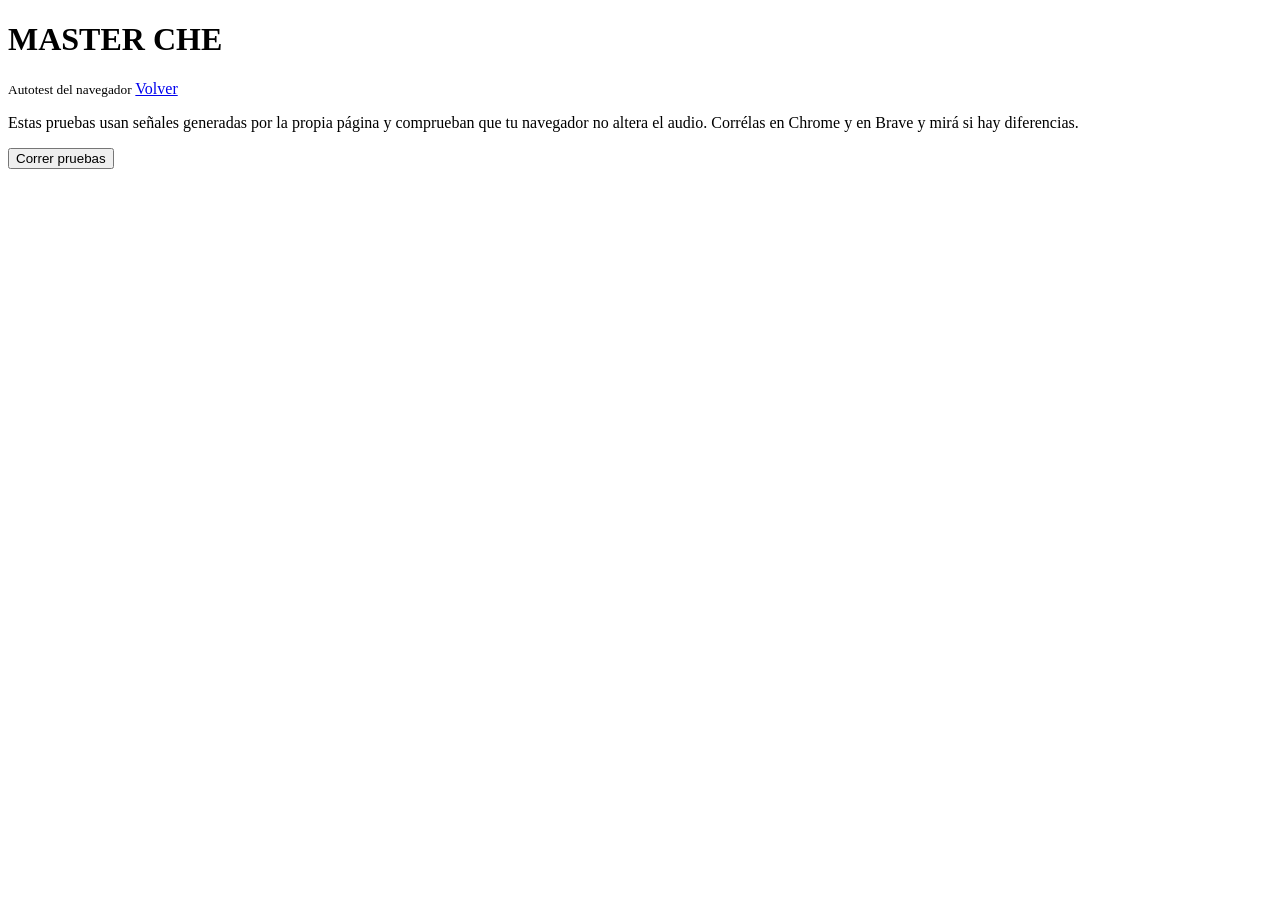
==== selftest.html @ 067203c5 "Add files via upload" ====
<!doctype html>
<html lang="es">
<head>
<meta charset="utf-8">
<meta name="viewport" content="width=device-width,initial-scale=1">
<title>MASTER CHE: autotest</title>
<link rel="stylesheet" href="css/style.css">
</head>
<body>
<header>
  <h1>MASTER CHE</h1>
  <small>Autotest del navegador</small>
  <a href="index.html">Volver</a>
</header>
<main>
  <p>Estas pruebas usan señales generadas por la propia página y comprueban que tu navegador no altera el audio. Corrélas en Chrome y en Brave y mirá si hay diferencias.</p>
  <button id="run" type="button">Correr pruebas</button>
  <ul id="out"></ul>
</main>
<script type="module" src="js/selftest.js"></script>
</body>
</html>
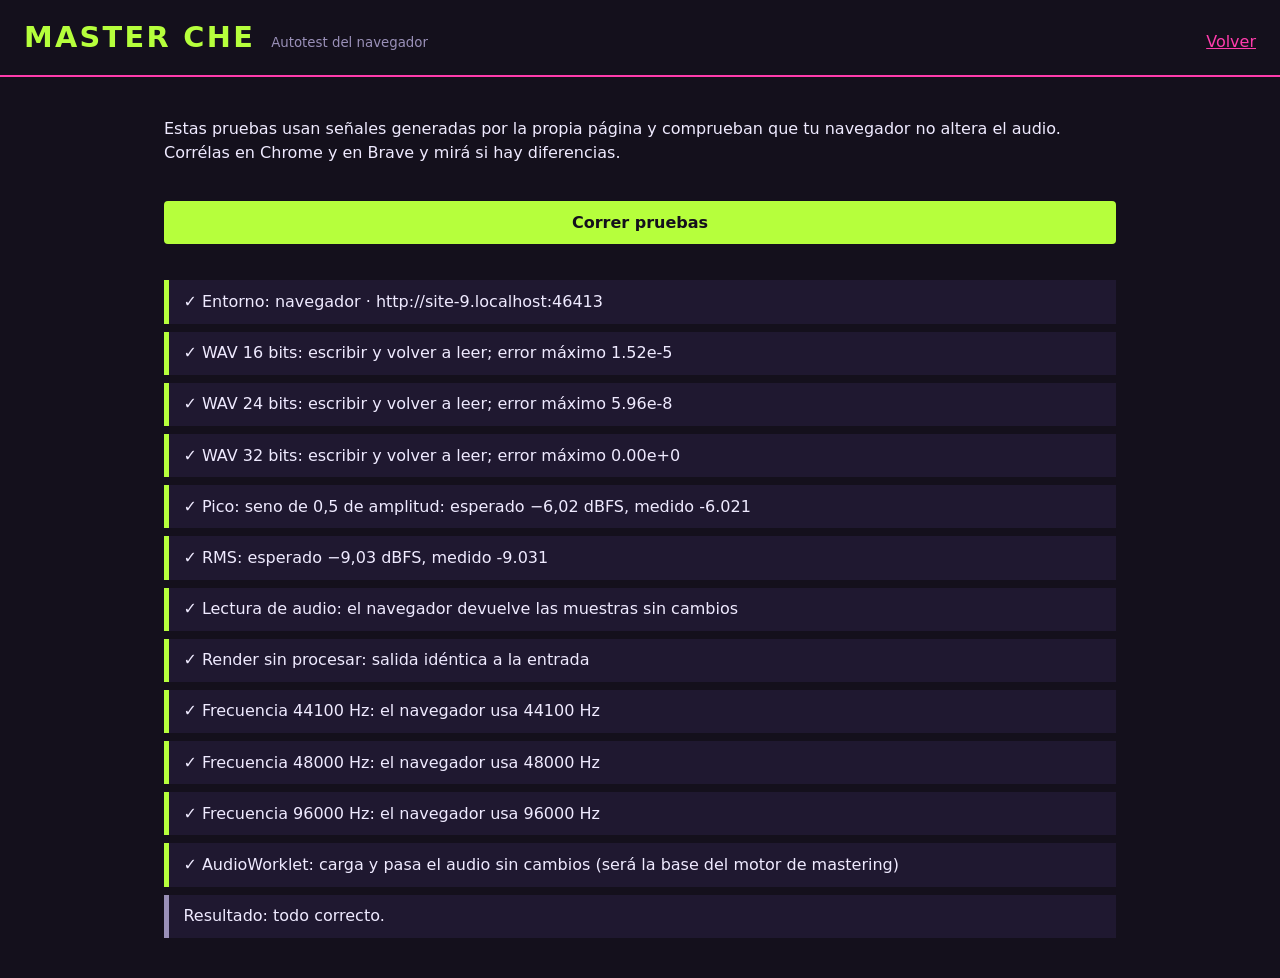
==== commit 333bfa14: "Add files via upload" ====
--- a/selftest.html
+++ b/selftest.html
@@ -4,7 +4,7 @@
 <meta charset="utf-8">
 <meta name="viewport" content="width=device-width,initial-scale=1">
 <title>MASTER CHE: autotest</title>
-<link rel="stylesheet" href="css/style.css">
+<link rel="stylesheet" href="style.css">
 </head>
 <body>
 <header>
@@ -17,6 +17,6 @@
   <button id="run" type="button">Correr pruebas</button>
   <ul id="out"></ul>
 </main>
-<script type="module" src="js/selftest.js"></script>
+<script type="module" src="selftest.js"></script>
 </body>
 </html>
--- a/style.css
+++ b/style.css
@@ -0,0 +1,26 @@
+:root {
+  --bg: #14101c; --bg2: #1f1830; --fg: #efeaff; --muted: #9a90b8;
+  --accent: #b6ff3c; --accent2: #ff3cac; --bad: #ff5a5a; --warn: #ffc83c;
+  --font: system-ui, "Segoe UI", sans-serif;
+}
+* { box-sizing: border-box; }
+body { margin: 0; background: var(--bg); color: var(--fg); font: 16px/1.5 var(--font); }
+header { display: flex; gap: 1rem; align-items: baseline; padding: 1rem 1.5rem; border-bottom: 2px solid var(--accent2); }
+h1 { margin: 0; font-size: 1.8rem; letter-spacing: .08em; color: var(--accent); }
+header small { color: var(--muted); flex: 1; }
+a { color: var(--accent2); }
+main { max-width: 1000px; margin: 0 auto; padding: 1.5rem; display: grid; gap: 1.25rem; }
+.btn, button { background: var(--accent); color: #14101c; border: 0; padding: .6rem 1.1rem; font: inherit; font-weight: 700; cursor: pointer; border-radius: 4px; }
+.btn:focus-within, button:focus-visible { outline: 3px solid var(--accent2); outline-offset: 2px; }
+#name, #time { color: var(--muted); margin-left: .75rem; }
+#wavebox { position: relative; margin: 1rem 0; cursor: pointer; }
+#wave { width: 100%; height: 180px; display: block; border-radius: 4px; }
+#head { position: absolute; top: 0; bottom: 0; width: 2px; background: var(--accent2); left: 0; pointer-events: none; }
+dl { display: grid; grid-template-columns: max-content 1fr; gap: .3rem 1.25rem; margin: 0; }
+dt { color: var(--muted); } dd { margin: 0; font-variant-numeric: tabular-nums; }
+details { background: var(--bg2); padding: .75rem 1rem; border-radius: 4px; color: var(--muted); }
+#drop.over { outline: 3px dashed var(--accent); }
+ul#out { list-style: none; padding: 0; display: grid; gap: .5rem; }
+#out li { background: var(--bg2); padding: .6rem .9rem; border-left: 5px solid var(--muted); }
+#out .ok { border-color: var(--accent); } #out .bad { border-color: var(--bad); } #out .warn { border-color: var(--warn); }
+@media (prefers-reduced-motion: reduce) { * { transition: none !important; } }
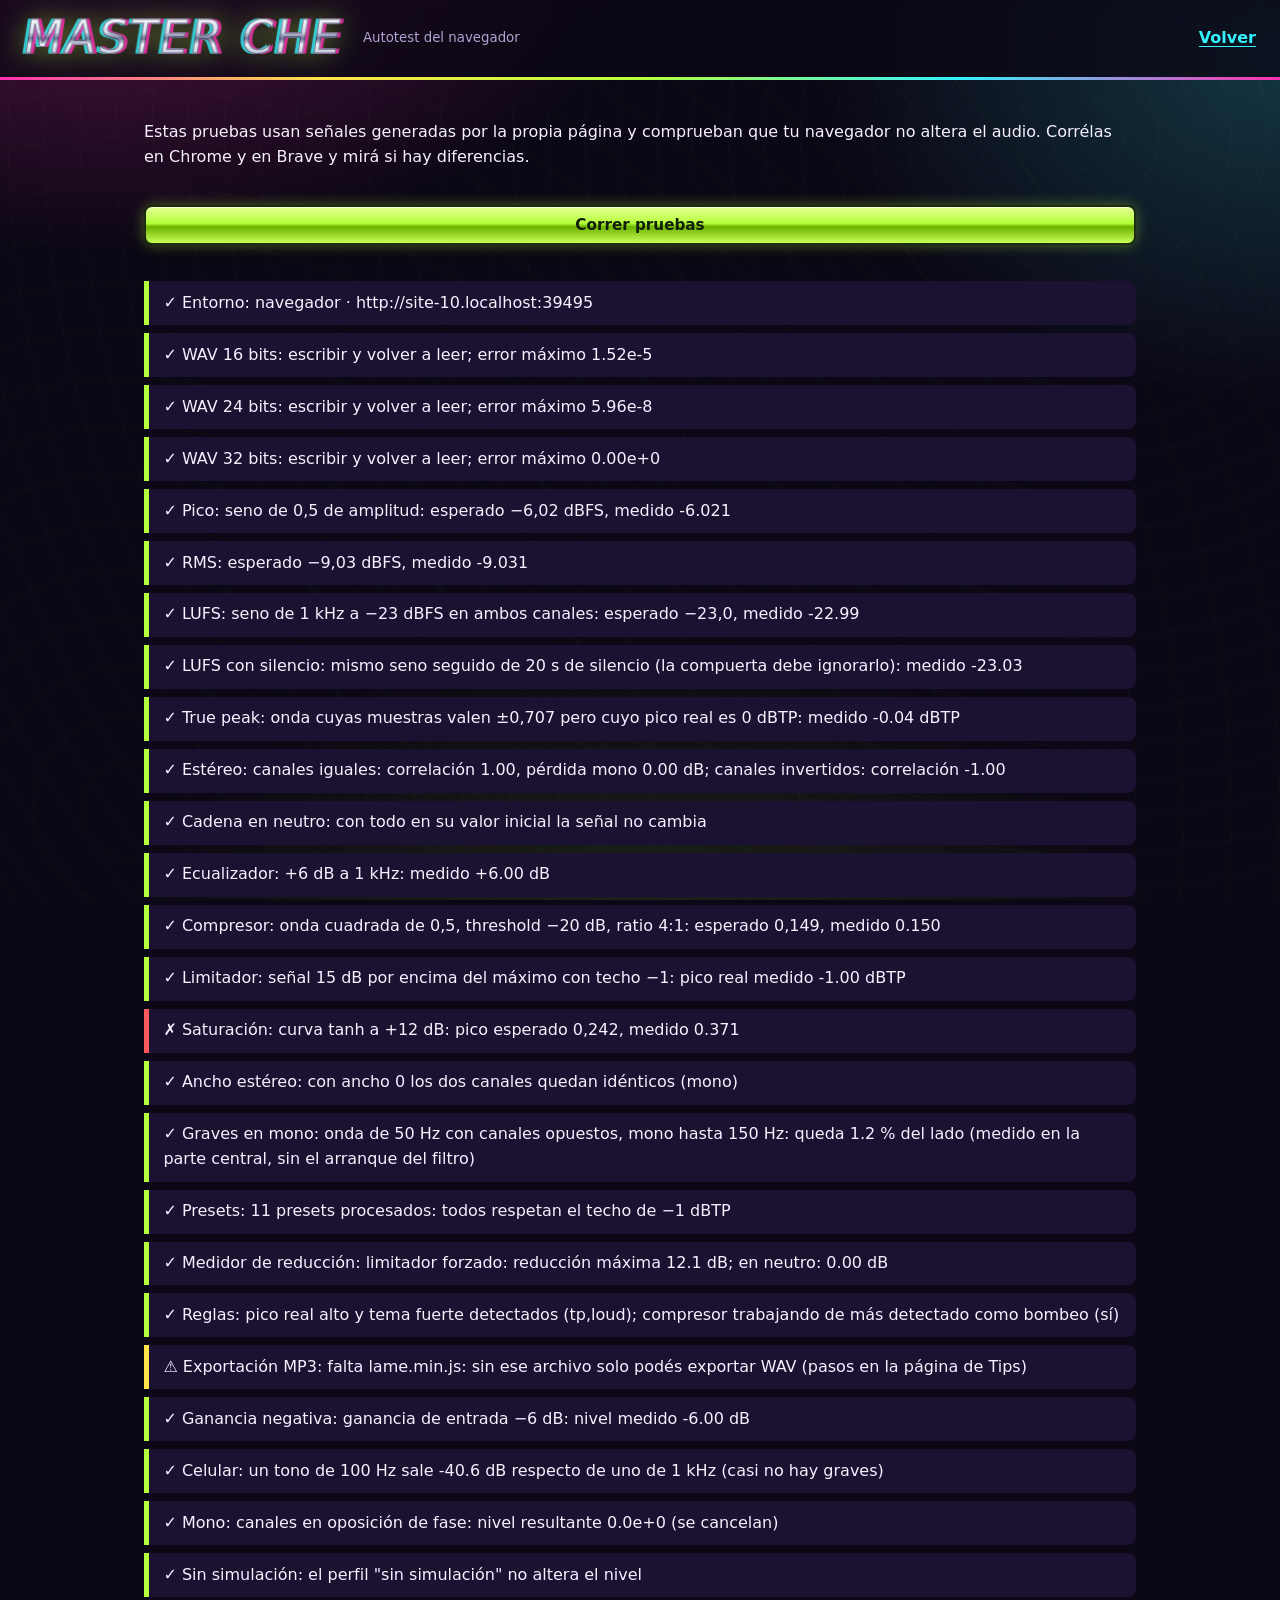
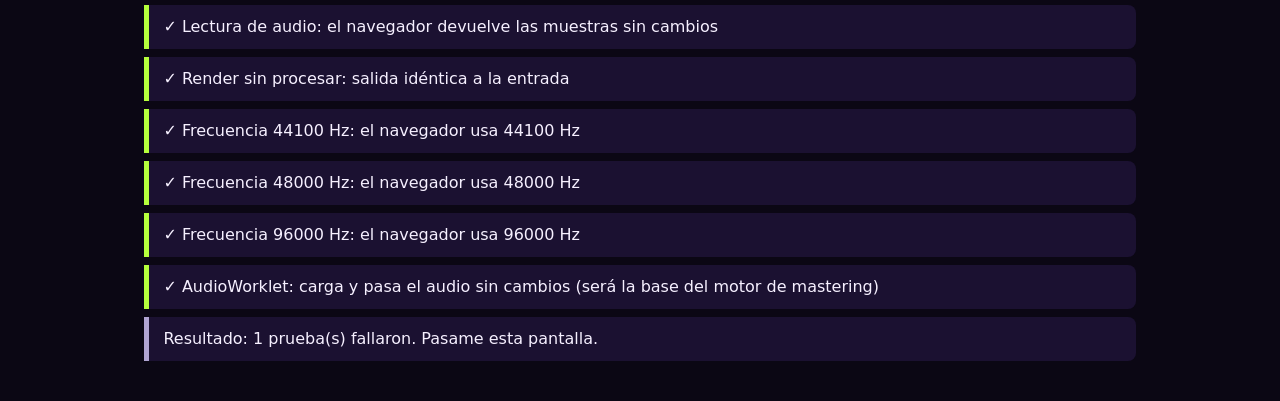
==== commit 5eb78377: "Add files via upload" ====
--- a/selftest.html
+++ b/selftest.html
@@ -6,7 +6,7 @@
 <title>MASTER CHE: autotest</title>
 <link rel="stylesheet" href="style.css">
 </head>
-<body>
+<body data-mode="adv">
 <header>
   <h1>MASTER CHE</h1>
   <small>Autotest del navegador</small>
--- a/style.css
+++ b/style.css
@@ -1,26 +1,89 @@
+/* MASTER CHE: tema ácido-cromado-psicodélico. La estética vive en las variables y en este archivo; no toca la lógica. */
 :root {
-  --bg: #14101c; --bg2: #1f1830; --fg: #efeaff; --muted: #9a90b8;
-  --accent: #b6ff3c; --accent2: #ff3cac; --bad: #ff5a5a; --warn: #ffc83c;
-  --font: system-ui, "Segoe UI", sans-serif;
+  --bg: #0b0714; --bg2: #1b1131; --panel: rgba(24, 14, 44, .9); --fg: #f6f0ff; --muted: #b0a4d2;
+  --accent: #b6ff3c; --accent2: #ff2fb3; --cyan: #35f2ff; --gold: #ffe14a; --bad: #ff5a5a; --warn: #ffe14a;
+  --display: "Arial Black", Impact, "Segoe UI Black", system-ui, sans-serif; --font: "Segoe UI", system-ui, sans-serif;
+  --chrome: linear-gradient(180deg, #ffffff 0%, #d4dbec 36%, #6d7592 50%, #eef1fa 64%, #9ba4c0 100%);
 }
 * { box-sizing: border-box; }
-body { margin: 0; background: var(--bg); color: var(--fg); font: 16px/1.5 var(--font); }
-header { display: flex; gap: 1rem; align-items: baseline; padding: 1rem 1.5rem; border-bottom: 2px solid var(--accent2); }
-h1 { margin: 0; font-size: 1.8rem; letter-spacing: .08em; color: var(--accent); }
-header small { color: var(--muted); flex: 1; }
-a { color: var(--accent2); }
-main { max-width: 1000px; margin: 0 auto; padding: 1.5rem; display: grid; gap: 1.25rem; }
-.btn, button { background: var(--accent); color: #14101c; border: 0; padding: .6rem 1.1rem; font: inherit; font-weight: 700; cursor: pointer; border-radius: 4px; }
-.btn:focus-within, button:focus-visible { outline: 3px solid var(--accent2); outline-offset: 2px; }
+body {
+  margin: 0; color: var(--fg); font: 16px/1.55 var(--font); min-height: 100vh; background-color: var(--bg);
+  background-image: radial-gradient(900px 520px at 8% -8%, rgba(255, 47, 179, .30), transparent 62%), radial-gradient(800px 600px at 100% 6%, rgba(53, 242, 255, .20), transparent 58%), radial-gradient(900px 700px at 50% 118%, rgba(182, 255, 60, .16), transparent 62%);
+  background-attachment: fixed;
+}
+body::before { /* ondas concéntricas muy tenues */
+  content: ""; position: fixed; inset: 0; pointer-events: none; opacity: .5; z-index: 0;
+  background: repeating-radial-gradient(circle at 85% 15%, transparent 0 34px, rgba(255, 255, 255, .035) 35px 36px), repeating-radial-gradient(circle at 10% 90%, transparent 0 46px, rgba(182, 255, 60, .04) 47px 48px);
+}
+header, main { position: relative; z-index: 1; }
+header { display: flex; flex-wrap: wrap; gap: .5rem 1.25rem; align-items: center; padding: 1rem 1.5rem; border-bottom: 3px solid transparent; border-image: linear-gradient(90deg, var(--accent2), var(--gold), var(--accent), var(--cyan), var(--accent2)) 1; background: rgba(11, 7, 20, .75); backdrop-filter: blur(6px); }
+header small { color: var(--muted); flex: 1; min-width: 12rem; }
+header a { font-weight: 700; }
+h1 {
+  margin: 0; font: 400 clamp(1.9rem, 4vw, 2.8rem)/1 var(--display); letter-spacing: .06em; transform: skewX(-9deg); text-transform: uppercase;
+  background: var(--chrome); -webkit-background-clip: text; background-clip: text; color: transparent; -webkit-text-stroke: 1px rgba(20, 10, 40, .5);
+  filter: drop-shadow(3px 0 0 rgba(255, 47, 179, .8)) drop-shadow(-3px 0 0 rgba(53, 242, 255, .8)) drop-shadow(0 0 14px rgba(182, 255, 60, .45));
+}
+a { color: var(--cyan); text-underline-offset: 3px; } a:hover { color: var(--accent); }
+main { max-width: 1040px; margin: 0 auto; padding: 1.5rem; display: grid; gap: 1.25rem; }
+main > section, main > details, #drop > section {
+  background: var(--panel); border: 1px solid rgba(255, 255, 255, .1); border-radius: 12px; padding: 1rem 1.25rem;
+  box-shadow: 0 0 0 1px rgba(255, 47, 179, .18), 0 12px 40px rgba(0, 0, 0, .45);
+}
+main > section[hidden] { display: none; }
+h2 { margin: .4rem 0 .6rem; font: 400 1.7rem/1.1 var(--display); text-transform: uppercase; letter-spacing: .04em; transform: skewX(-6deg); background: linear-gradient(90deg, var(--accent), var(--cyan) 60%, var(--accent2)); -webkit-background-clip: text; background-clip: text; color: transparent; }
+h2::before { content: "✦ "; -webkit-text-fill-color: var(--accent2); }
+h3 { margin: 1.1rem 0 .4rem; font-size: 1rem; letter-spacing: .06em; text-transform: uppercase; color: var(--accent2); display: flex; align-items: center; gap: .6rem; }
+h3::after { content: ""; flex: 1; height: 1px; background: linear-gradient(90deg, var(--accent2), transparent); }
+.btn, button {
+  background: linear-gradient(180deg, #e4ff93 0%, var(--accent) 45%, #6db300 55%, #c8ff5a 100%); color: #11200a; border: 2px solid #1c2d0c; padding: .55rem 1.1rem; font: 800 .95rem var(--font); cursor: pointer; border-radius: 8px;
+  box-shadow: 0 0 14px rgba(182, 255, 60, .35), inset 0 1px 0 rgba(255, 255, 255, .6); transition: transform .08s, box-shadow .15s;
+}
+.btn:hover, button:hover:not(:disabled) { transform: translateY(-1px); box-shadow: 0 0 22px rgba(182, 255, 60, .6), inset 0 1px 0 rgba(255, 255, 255, .6); }
+button.sec { color: var(--fg); background: linear-gradient(var(--bg2), var(--bg2)) padding-box, linear-gradient(90deg, var(--accent2), var(--cyan)) border-box; border: 2px solid transparent; box-shadow: none; font-weight: 700; }
+button.sec:hover:not(:disabled) { box-shadow: 0 0 16px rgba(53, 242, 255, .45); }
+button:disabled { opacity: .5; cursor: not-allowed; }
+.btn:focus-within, button:focus-visible, select:focus-visible, input:focus-visible, a:focus-visible, summary:focus-visible { outline: 3px solid var(--cyan); outline-offset: 2px; }
 #name, #time { color: var(--muted); margin-left: .75rem; }
-#wavebox { position: relative; margin: 1rem 0; cursor: pointer; }
-#wave { width: 100%; height: 180px; display: block; border-radius: 4px; }
-#head { position: absolute; top: 0; bottom: 0; width: 2px; background: var(--accent2); left: 0; pointer-events: none; }
+#wavebox { position: relative; margin: 1rem 0; cursor: pointer; border-radius: 8px; box-shadow: 0 0 0 1px rgba(53, 242, 255, .35), 0 0 24px rgba(255, 47, 179, .2); }
+#wave { width: 100%; height: 180px; display: block; border-radius: 8px; }
+#head { position: absolute; top: 0; bottom: 0; width: 3px; left: 0; pointer-events: none; background: #fff; box-shadow: 0 0 10px var(--accent2), 0 0 20px var(--accent2); }
 dl { display: grid; grid-template-columns: max-content 1fr; gap: .3rem 1.25rem; margin: 0; }
 dt { color: var(--muted); } dd { margin: 0; font-variant-numeric: tabular-nums; }
-details { background: var(--bg2); padding: .75rem 1rem; border-radius: 4px; color: var(--muted); }
-#drop.over { outline: 3px dashed var(--accent); }
+details { background: rgba(255, 255, 255, .04); padding: .6rem 1rem; border-radius: 8px; color: var(--muted); }
+details > summary { cursor: pointer; font-weight: 700; color: var(--fg); }
+#drop.over { outline: 3px dashed var(--accent); outline-offset: -6px; }
+.hint { color: var(--muted); display: block; font-size: .82rem; }
 ul#out { list-style: none; padding: 0; display: grid; gap: .5rem; }
-#out li { background: var(--bg2); padding: .6rem .9rem; border-left: 5px solid var(--muted); }
+#out li { background: var(--bg2); padding: .6rem .9rem; border-left: 5px solid var(--muted); border-radius: 0 8px 8px 0; }
 #out .ok { border-color: var(--accent); } #out .bad { border-color: var(--bad); } #out .warn { border-color: var(--warn); }
-@media (prefers-reduced-motion: reduce) { * { transition: none !important; } }
+.bar { display: grid; grid-template-columns: 14rem 1fr 4.5rem; gap: .75rem; align-items: center; margin: .25rem 0; }
+.bar i { display: block; height: 14px; border-radius: 7px; background: linear-gradient(90deg, var(--accent), var(--cyan) 60%, var(--accent2)); box-shadow: 0 0 10px rgba(53, 242, 255, .35); }
+.bar b { text-align: right; font-weight: 400; font-variant-numeric: tabular-nums; }
+.ctl { display: grid; grid-template-columns: 15rem 1fr 6.5rem; gap: .75rem; align-items: center; margin: .2rem 0; }
+.ctl b { text-align: right; font-weight: 400; font-variant-numeric: tabular-nums; }
+input[type=range] { -webkit-appearance: none; appearance: none; width: 100%; height: 22px; background: transparent; cursor: pointer; }
+input[type=range]::-webkit-slider-runnable-track { height: 6px; border-radius: 3px; background: linear-gradient(90deg, var(--accent2), var(--gold), var(--accent), var(--cyan)); }
+input[type=range]::-moz-range-track { height: 6px; border-radius: 3px; background: linear-gradient(90deg, var(--accent2), var(--gold), var(--accent), var(--cyan)); }
+input[type=range]::-webkit-slider-thumb { -webkit-appearance: none; width: 20px; height: 20px; margin-top: -7px; border-radius: 50%; background: radial-gradient(circle at 35% 30%, #fff, #b8c0da 40%, #5a6285 75%); border: 2px solid #12091f; box-shadow: 0 0 10px rgba(255, 47, 179, .7); }
+input[type=range]::-moz-range-thumb { width: 16px; height: 16px; border-radius: 50%; background: radial-gradient(circle at 35% 30%, #fff, #b8c0da 40%, #5a6285 75%); border: 2px solid #12091f; box-shadow: 0 0 10px rgba(255, 47, 179, .7); }
+input[type=checkbox] { accent-color: var(--accent2); width: 1.1rem; height: 1.1rem; vertical-align: middle; }
+select { font: inherit; padding: .5rem; background: var(--bg2); color: var(--fg); border: 1px solid var(--cyan); border-radius: 8px; min-width: 12rem; }
+.bar2 { display: flex; flex-wrap: wrap; gap: .6rem; align-items: center; margin: .75rem 0; }
+.chk { color: var(--muted); }
+.scroll { overflow-x: auto; }
+table.cmp { border-collapse: collapse; min-width: 560px; font-variant-numeric: tabular-nums; }
+.cmp th, .cmp td { text-align: right; padding: .35rem .7rem; border-bottom: 1px solid rgba(255, 255, 255, .08); }
+.cmp th { color: var(--accent); } .cmp th:first-child, .cmp td:first-child { text-align: left; color: var(--muted); }
+.rec { background: rgba(255, 255, 255, .05); border-left: 6px solid var(--muted); border-radius: 0 10px 10px 0; padding: .6rem .9rem; margin: .6rem 0; }
+.rec.warn { border-color: var(--gold); } .rec.info { border-color: var(--cyan); } .rec.note { border-color: var(--accent2); }
+.rec p { margin: .25rem 0; } .rec .k { color: var(--accent); font-weight: 700; }
+.tipslink { display: inline-block; margin: .6rem 0; font-weight: 700; }
+body[data-mode="simple"] .adv { display: none !important; }
+#mastering select { min-width: 16rem; }
+.tips details { margin: .5rem 0; color: var(--fg); } .tips details p, .tips details ol { color: var(--fg); margin: .4rem 0; }
+.tips summary { font-size: 1.02rem; } .tips li { margin: .3rem 0; } .gloss dt { color: var(--accent); font-weight: 700; }
+.gloss { grid-template-columns: 1fr; } .gloss dd { margin-bottom: .5rem; }
+@media (max-width: 700px) { .ctl { grid-template-columns: 1fr 6.5rem; } .ctl input { grid-column: 1 / 3; } .bar { grid-template-columns: 1fr 4.5rem; } .bar i { grid-column: 1 / 3; } }
+@media (prefers-reduced-motion: no-preference) { header { background-size: 300% 100%; } }
+@media (prefers-reduced-motion: reduce) { * { transition: none !important; animation: none !important; } }
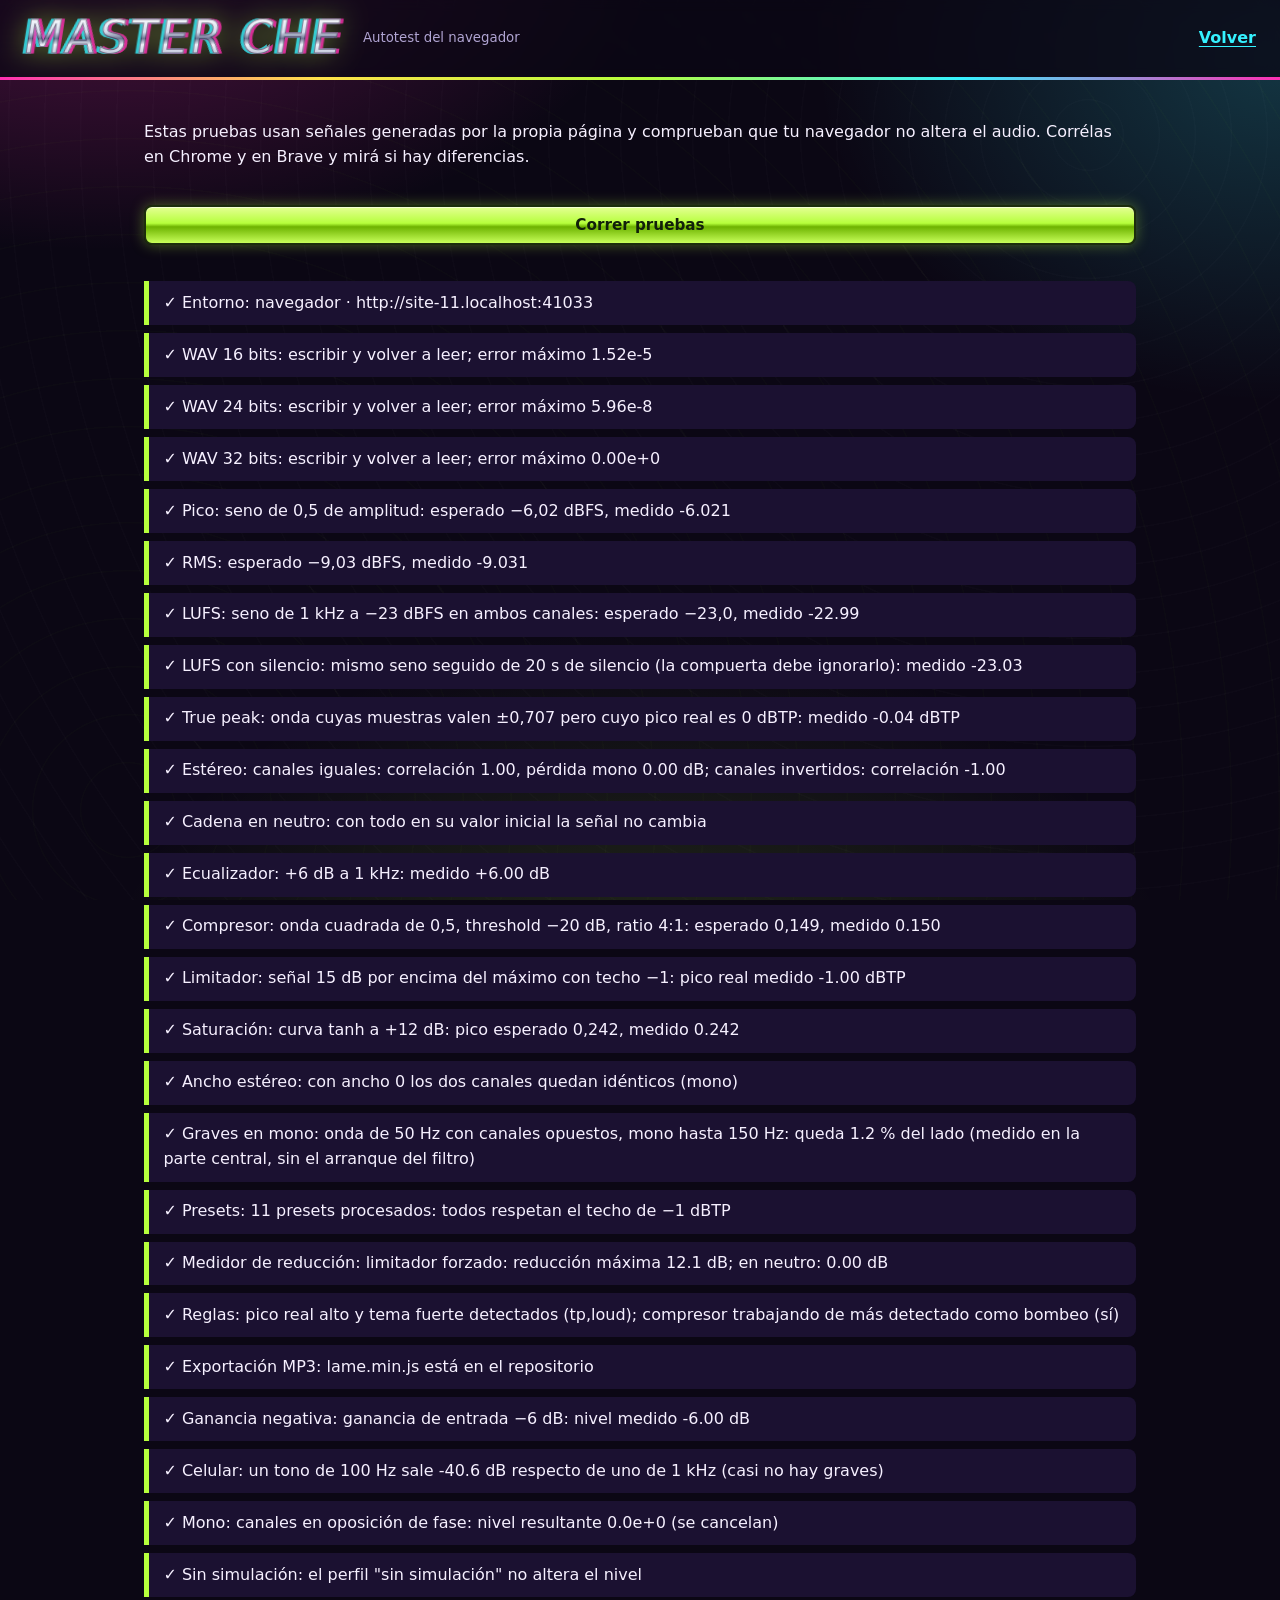
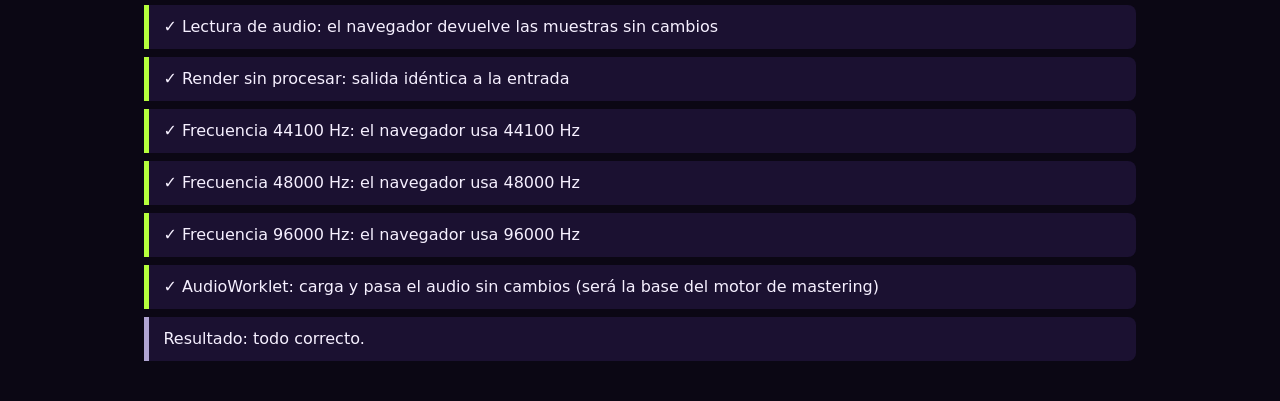
==== commit 16b25484: "Add files via upload" ====
--- a/selftest.html
+++ b/selftest.html
@@ -4,6 +4,7 @@
 <meta charset="utf-8">
 <meta name="viewport" content="width=device-width,initial-scale=1">
 <title>MASTER CHE: autotest</title>
+<link rel="icon" href="icono.png" type="image/png">
 <link rel="stylesheet" href="style.css">
 </head>
 <body data-mode="adv">
--- a/style.css
+++ b/style.css
@@ -87,3 +87,9 @@
 @media (max-width: 700px) { .ctl { grid-template-columns: 1fr 6.5rem; } .ctl input { grid-column: 1 / 3; } .bar { grid-template-columns: 1fr 4.5rem; } .bar i { grid-column: 1 / 3; } }
 @media (prefers-reduced-motion: no-preference) { header { background-size: 300% 100%; } }
 @media (prefers-reduced-motion: reduce) { * { transition: none !important; animation: none !important; } }
+.hero { display: flex; gap: 1.5rem; align-items: center; }
+.hero h2 { margin-top: 0; }
+.frame { position: relative; flex: 0 0 min(42%, 360px); border-radius: 14px; padding: 3px; background: linear-gradient(135deg, var(--accent2), var(--gold), var(--accent), var(--cyan)); box-shadow: 0 0 28px rgba(255, 47, 179, .35), 0 0 40px rgba(53, 242, 255, .2); transform: rotate(-1.2deg); }
+.frame img { display: block; width: 100%; height: auto; border-radius: 11px; filter: contrast(1.06) saturate(1.12); }
+.frame::after { content: ""; position: absolute; inset: 3px; border-radius: 11px; pointer-events: none; background: linear-gradient(160deg, rgba(255, 47, 179, .28), transparent 45%, rgba(53, 242, 255, .25)); mix-blend-mode: screen; }
+@media (max-width: 700px) { .hero { flex-direction: column; } .frame { flex-basis: auto; width: 100%; } }
